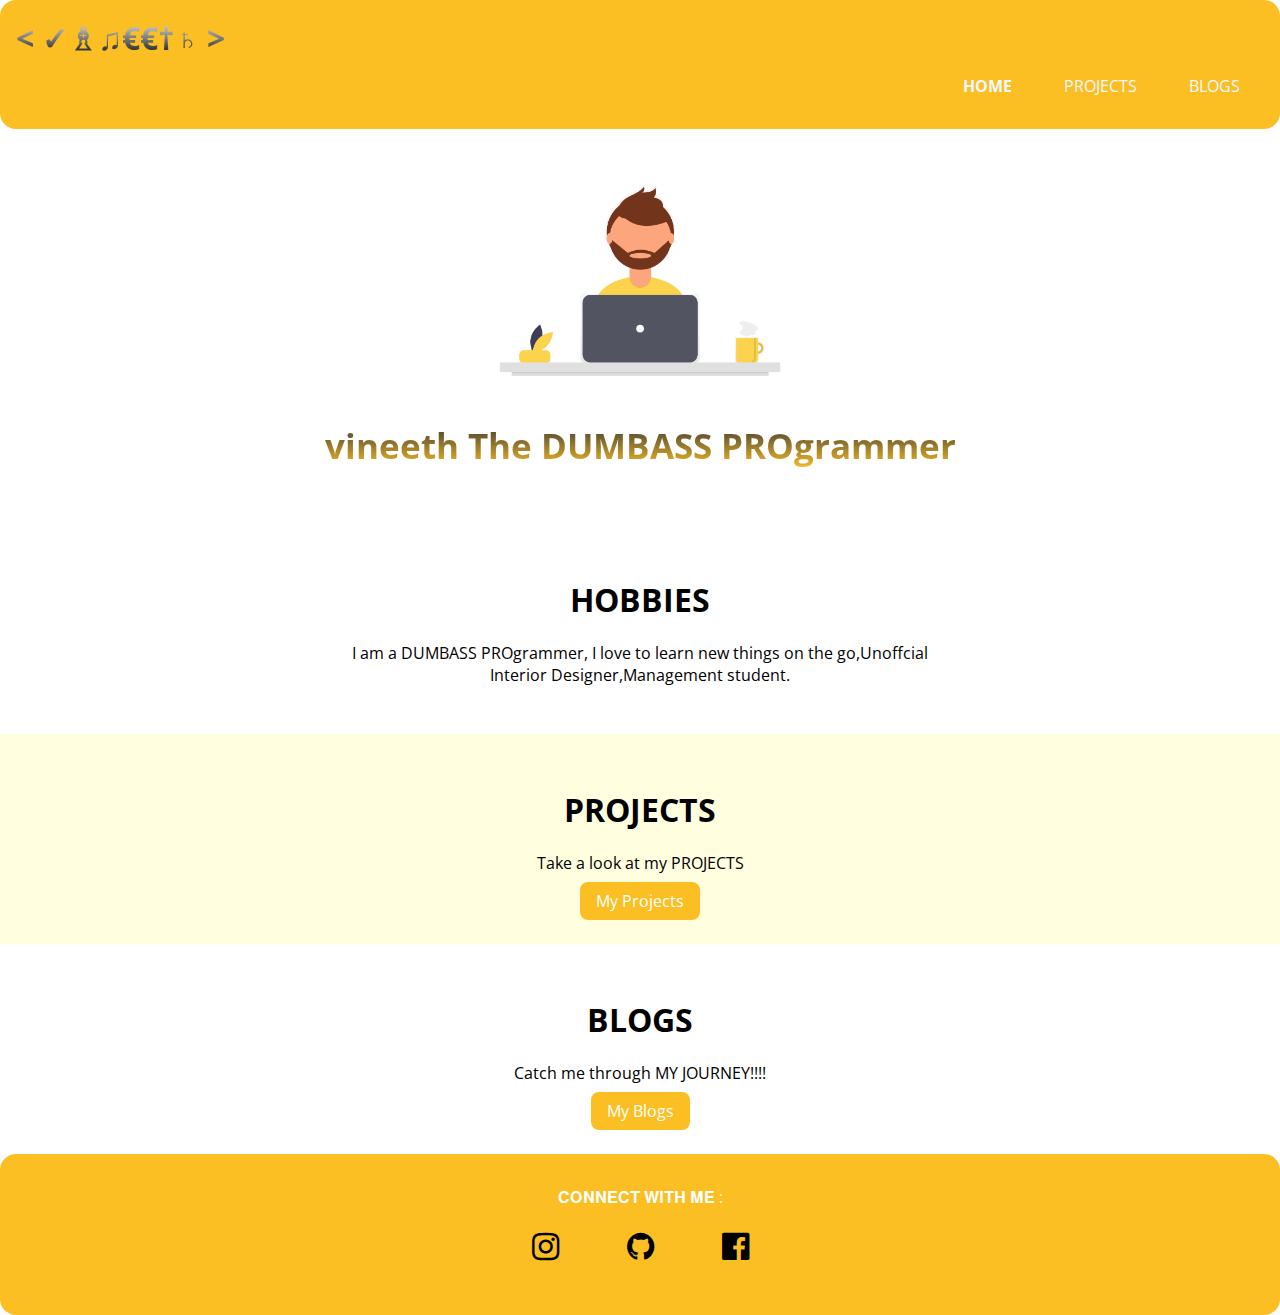
==== index.html @ 6b04a58d "Added footer to all pages" ====
<!DOCTYPE html>
<html lang="en">
<head>
    <meta charset="UTF-8">
    <meta name="viewport" content="width=device-width, initial-scale=1.0">
    <title>Website</title>
    <link rel="stylesheet" href="style.css">
    <link href="https://stackpath.bootstrapcdn.com/font-awesome/4.7.0/css/font-awesome.min.css" rel="stylesheet" integrity="sha384-wvfXpqpZZVQGK6TAh5PVlGOfQNHSoD2xbE+QkPxCAFlNEevoEH3Sl0sibVcOQVnN" crossorigin="anonymous">
</head>

<body>

    <nav class="navigation container">
        <div class="nav-brand">
            < ✓♗♫€€†♄ >
        </div>
        <ul class="list-non-bullet">
            <li class="list-item-inline">
                <a class="link link-active" href="/">HOME</a>
            </li>
            <li class="list-item-inline">
                <a class="link " href="project.html">PROJECTS</a>
            </li>
            <li class="list-item-inline">
                <a class="link" href="./blog.html">BLOGS</a>
            </li>
    </nav>


    <header class="anime">
        <img class="anime-image" src="images\undraw_Designer_by46.png">

        <h1 class="anime-heading">vineeth The DUMBASS PROgrammer</span></h1>
    </header>



    <section class="section">
        <div class="container container-center ">
            <h1>HOBBIES</h1>
            <p>I am a DUMBASS PROgrammer, I love to learn new things on the go,Unoffcial Interior Designer,Management student.</p>
        </div>

    </section>

    <section class="section grey">
        <div class="container container-center">
            <h1>PROJECTS</h1>
            <p>Take a look at my PROJECTS</p>
            
         <a class=" link primary-link" href="./project.html">My Projects</a>

         

        </div>

    </section>

    <section class="section">
        <div class="container container-center ">
        
            <h1>BLOGS</h1>
            <p>Catch me through MY JOURNEY!!!!</p>
            <a class=" link primary-link" href="./blog.html">My Blogs</a>
        </div>
    </section>

    <footer class="footer">
        <div class="footer-header">𝐂𝐎𝐍𝐍𝐄𝐂𝐓 𝐖𝐈𝐓𝐇 𝐌𝐄 :
        

                <ul class="social-connection list-non-bullet">
                    <li class="list-item-inline">
                        <a class="social" href="https://www.instagram.com/vineeth_chowdary5/">
                            <i class="fa fa-instagram" aria-hidden="true"></i></a>
                    </li>

                    <li class="list-item-inline">
                        <a class="social" href="https://github.com/vineeth767676">
                            <i class="fa fa-github" aria-hidden="true"></i></a>
                    </li>

                    <li class="list-item-inline">
                        <a class="social" href="https://www.facebook.com/profile.php?id=100005482367172">
                            <i class="fa fa-facebook-official" aria-hidden="true"></i></a>
                    </li>

                </ul>
        </div>
    </footer>

</body>

</html>
---- style.css ----
@import url('https://fonts.googleapis.com/css2?family=Open+Sans:wght@400;700&display=swap');

body {
   font-family: 'Open Sans', sans-serif;

   margin: 0%;

   /* background-color: #ffffd8;*/
}


hr {
   margin: 2rem 0rem;
}

/* container */
.container {
   padding: 0rem 1rem;
}

.container-center {
   max-width: 600px;
   margin: auto;
   text-align: center;

}

/* link */
.link {
   text-decoration: none;
   padding: 0.5rem 1rem;
   color: white;




}

.primary-link {
   background-color: #FBBF24;


   border-radius: 0.5rem;
   color: white;
}

.secondary-link {
   border: solid #FBBF24 1px;

   border-radius: 0.5rem;
   color: black;
}


/* list */
.list-non-bullet {

   list-style: none;
}

.list-item-inline {
   display: inline;
   padding: 0rem 0.5rem;

}

.navigation {
   background-color: #FBBF24;

   padding: 1rem;

   border-radius: 1rem;


}

.navigation .link {
   color: aliceblue;
}

.navigation .nav-brand {
   font-weight: bold;
   font-size: 2rem;
   background: -webkit-linear-gradient(rgb(255, 255, 255), rgb(0, 0, 0));
   -webkit-background-clip: text;
   -webkit-text-fill-color: transparent;
}

.navigation .list-non-bullet {
   text-align: right;
}

.navigation .link-active {
   font-weight: bold;
}

/* header */

.anime {
   padding: 2rem;
}

.anime .anime-image {
   max-width: 350px;
   display: block;
   margin: auto;
}

/* .anime .anime-heading {
   color: #3B82F6;
   padding: 1rem;

} */

.anime .anime-heading {
   text-align: center;
   font-size: 35px;
   background: -webkit-linear-gradient(#d8d8d8, #FBBF24);
   -webkit-background-clip: text;
   -webkit-text-fill-color: transparent;

   background-image: linear-gradient( #333, #FBBF24);

}



/* section */

.section {
   padding: 2rem;
}

.section h1 {
   text-align: center;

}

.grey {
   background-color: #FFFFE0;
}

/* footer */

.footer {
   background-color: #FBBF24;
   padding: 2rem 1rem;
   text-align: center;
   color: white;
   border-radius: 1rem;
}

.footer ul {
   padding-inline-start: 0px;
}

.social {
   text-decoration: none;
   padding: 1.5rem;
   color: black;
   font-size: 2rem;
}
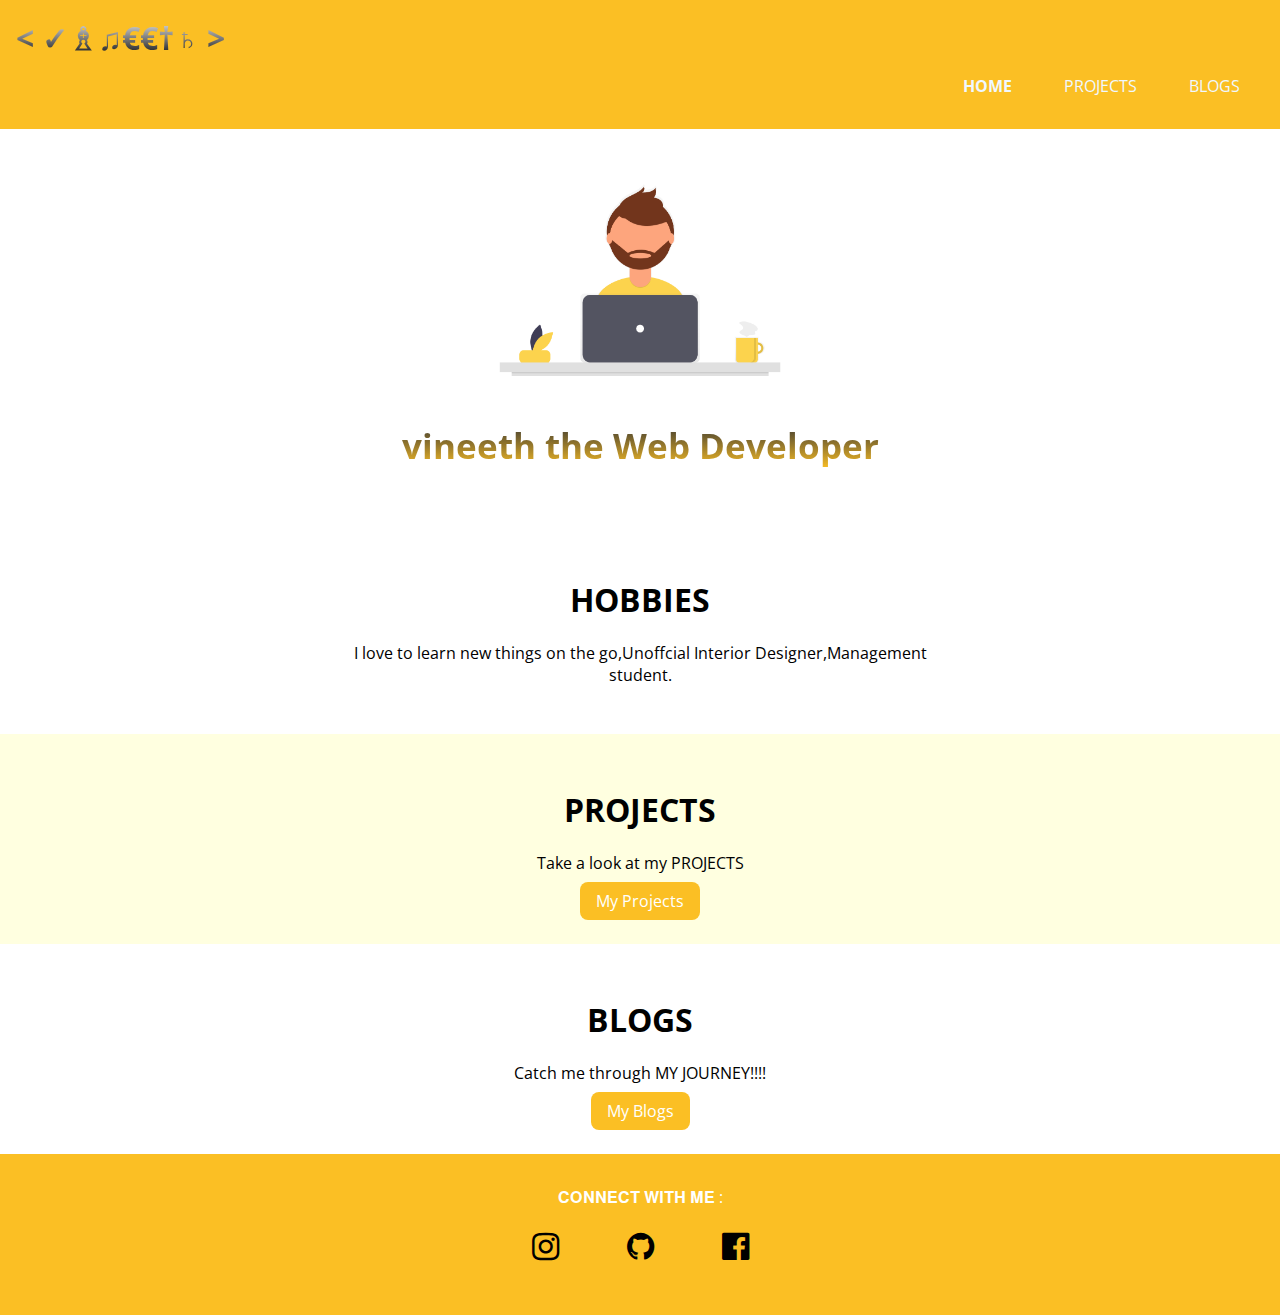
==== commit 9b9b924b: "updated" ====
--- a/index.html
+++ b/index.html
@@ -30,7 +30,7 @@
     <header class="anime">
         <img class="anime-image" src="images\undraw_Designer_by46.png">
 
-        <h1 class="anime-heading">vineeth The DUMBASS PROgrammer</span></h1>
+        <h1 class="anime-heading">vineeth the Web Developer</span></h1>
     </header>
 
 
@@ -38,7 +38,7 @@
     <section class="section">
         <div class="container container-center ">
             <h1>HOBBIES</h1>
-            <p>I am a DUMBASS PROgrammer, I love to learn new things on the go,Unoffcial Interior Designer,Management student.</p>
+            <p>I love to learn new things on the go,Unoffcial Interior Designer,Management student.</p>
         </div>
 
     </section>
--- a/style.css
+++ b/style.css
@@ -68,8 +68,6 @@
    background-color: #FBBF24;
 
    padding: 1rem;
-
-   border-radius: 1rem;
 
 
 }
@@ -147,7 +145,6 @@
    padding: 2rem 1rem;
    text-align: center;
    color: white;
-   border-radius: 1rem;
 }
 
 .footer ul {
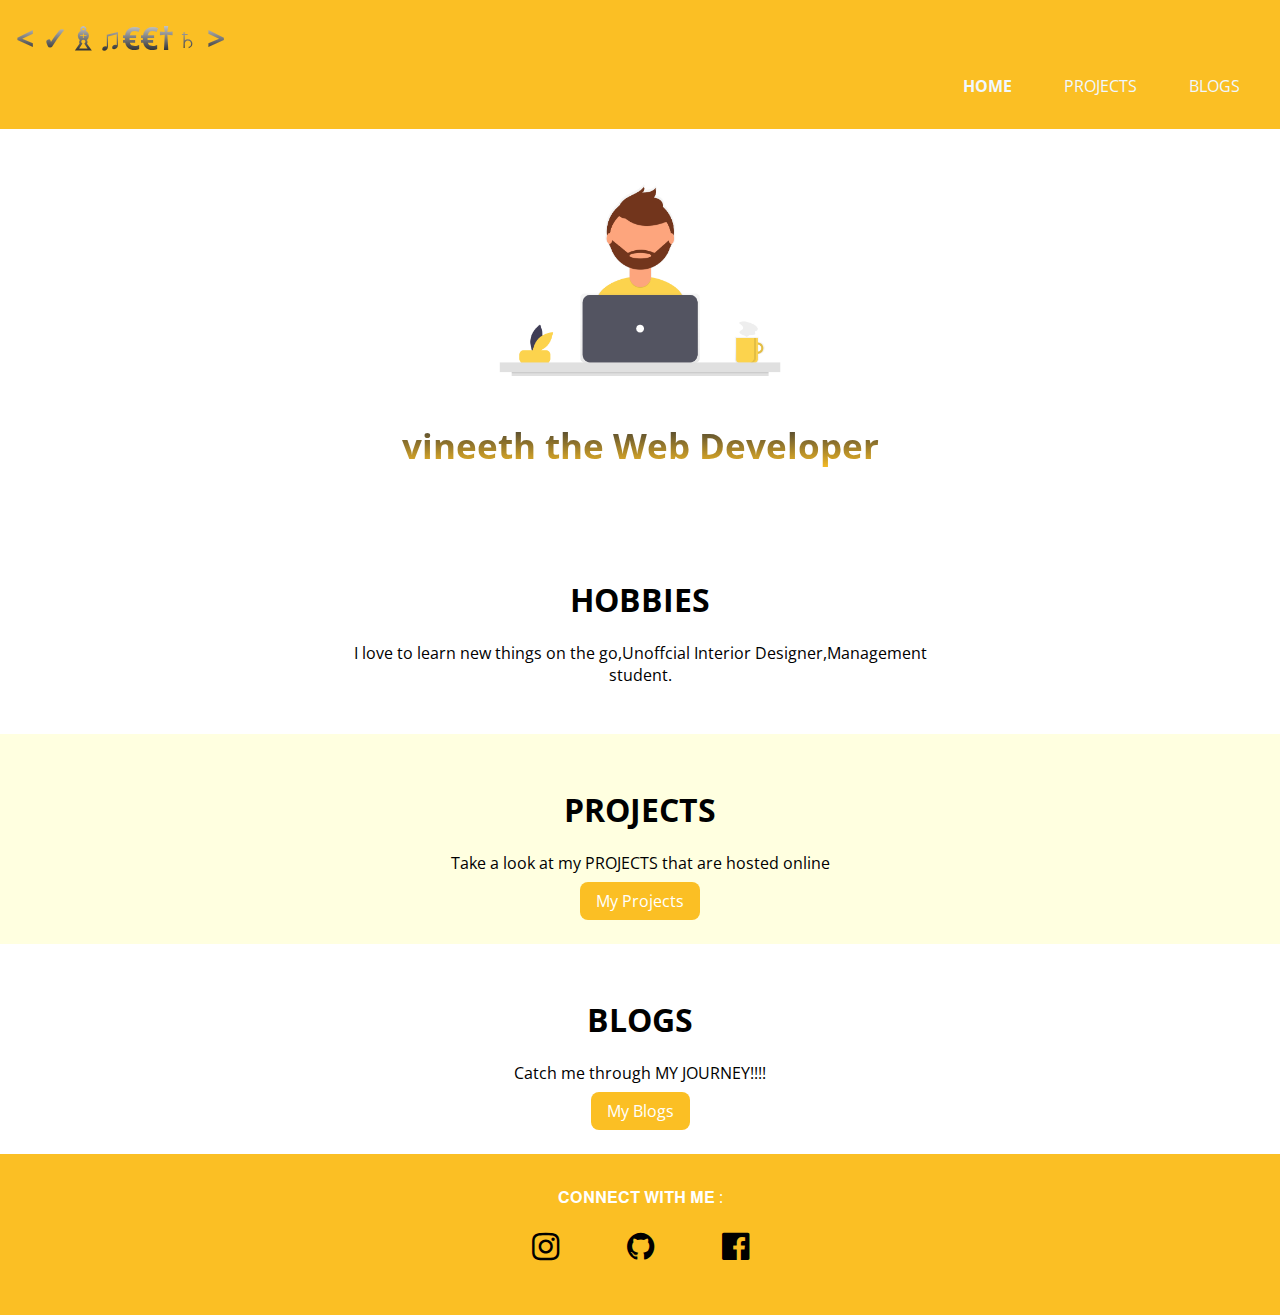
==== commit 9c96f146: "initial" ====
--- a/index.html
+++ b/index.html
@@ -46,7 +46,7 @@
     <section class="section grey">
         <div class="container container-center">
             <h1>PROJECTS</h1>
-            <p>Take a look at my PROJECTS</p>
+            <p>Take a look at my PROJECTS that are hosted online</p>
             
          <a class=" link primary-link" href="./project.html">My Projects</a>
 
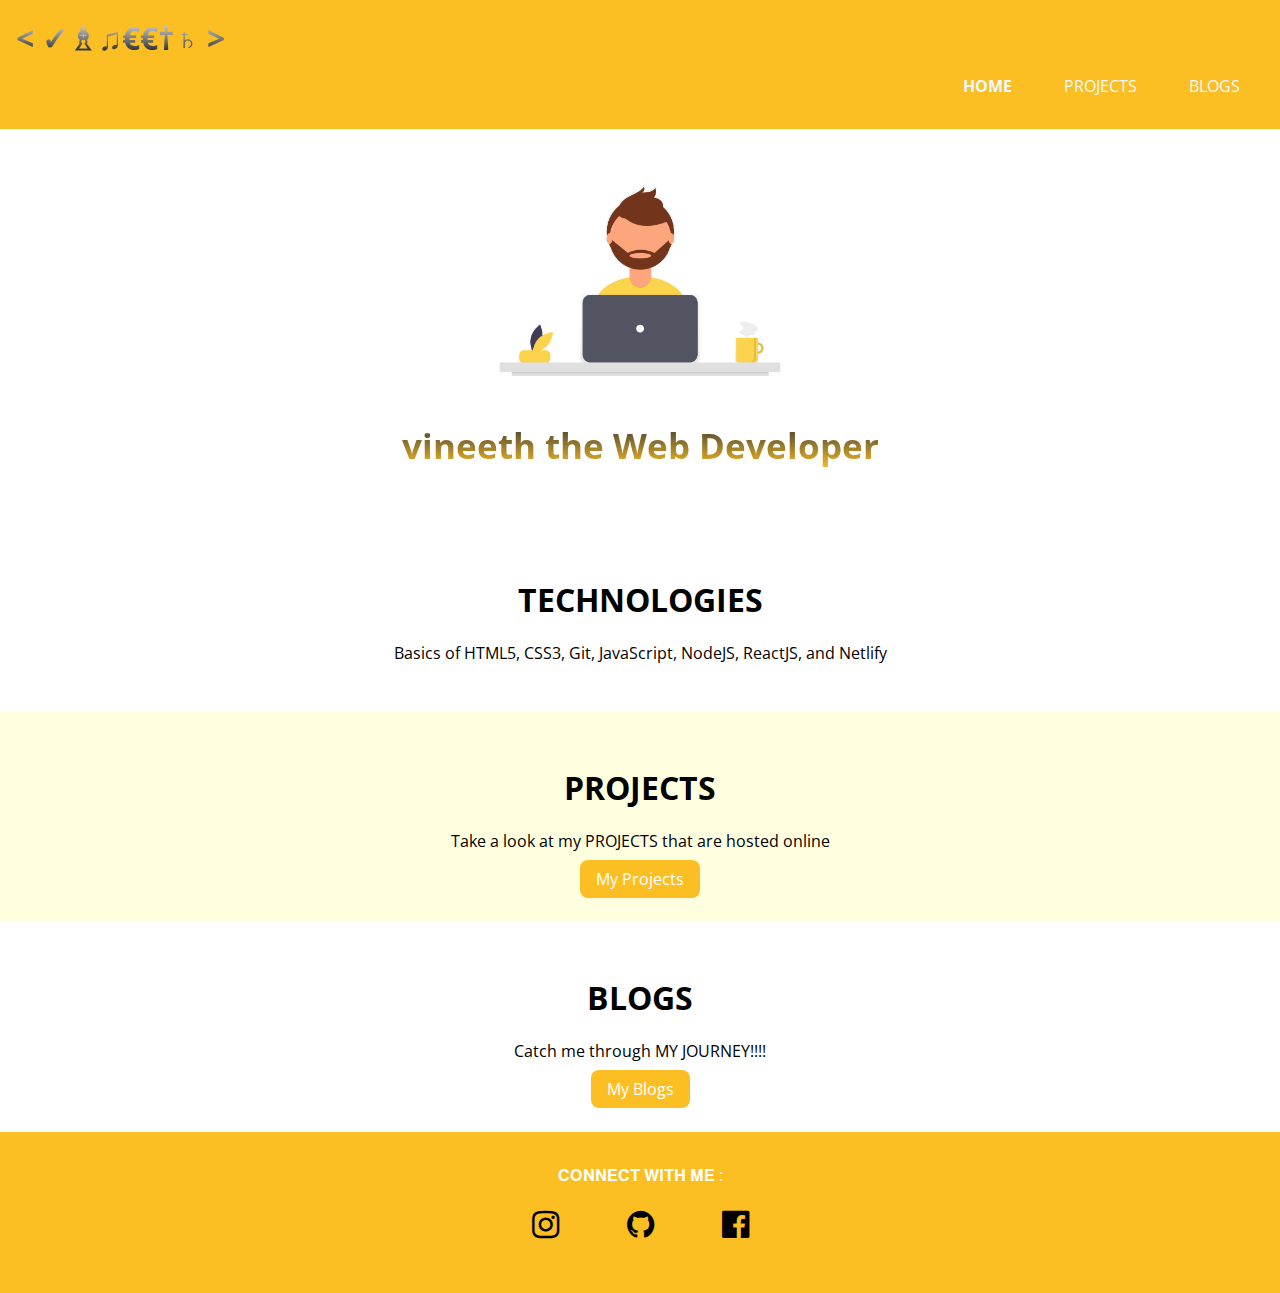
==== commit 26d8e931: "update" ====
--- a/index.html
+++ b/index.html
@@ -37,8 +37,8 @@
 
     <section class="section">
         <div class="container container-center ">
-            <h1>HOBBIES</h1>
-            <p>I love to learn new things on the go,Unoffcial Interior Designer,Management student.</p>
+            <h1>TECHNOLOGIES</h1>
+            <p>Basics of HTML5, CSS3, Git, JavaScript, NodeJS, ReactJS, and Netlify</p>
         </div>
 
     </section>
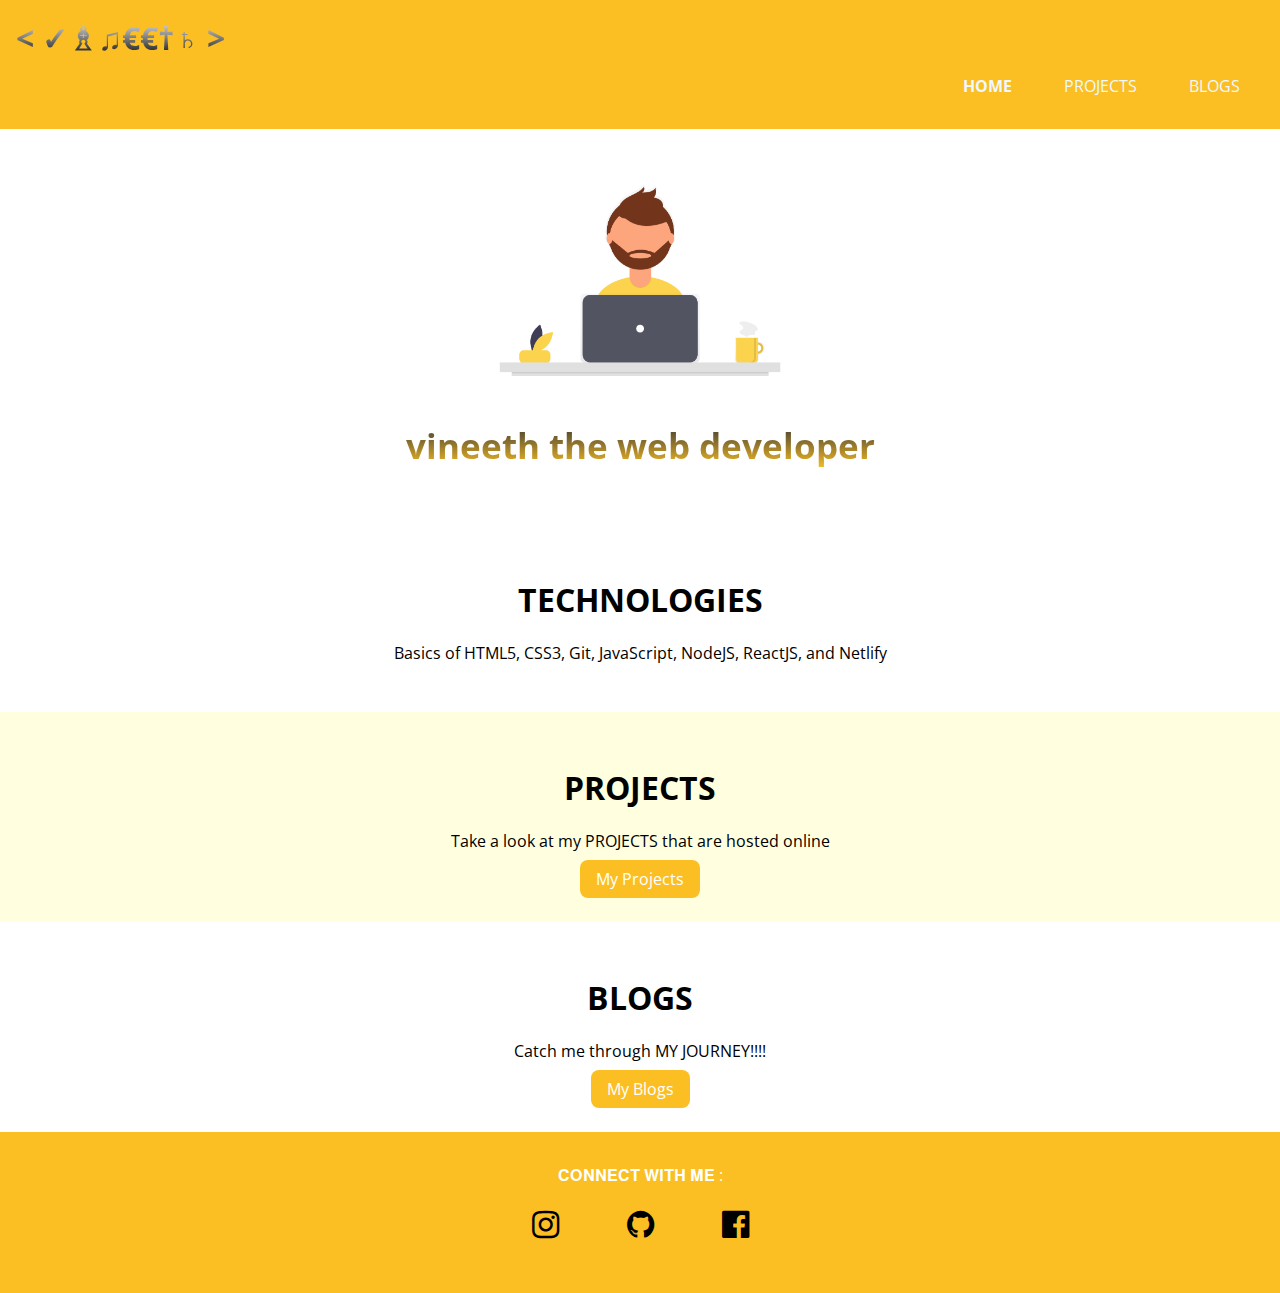
==== commit adde022d: "commit" ====
--- a/index.html
+++ b/index.html
@@ -30,7 +30,7 @@
     <header class="anime">
         <img class="anime-image" src="images\undraw_Designer_by46.png">
 
-        <h1 class="anime-heading">vineeth the Web Developer</span></h1>
+        <h1 class="anime-heading">vineeth the web developer</span></h1>
     </header>
 
 
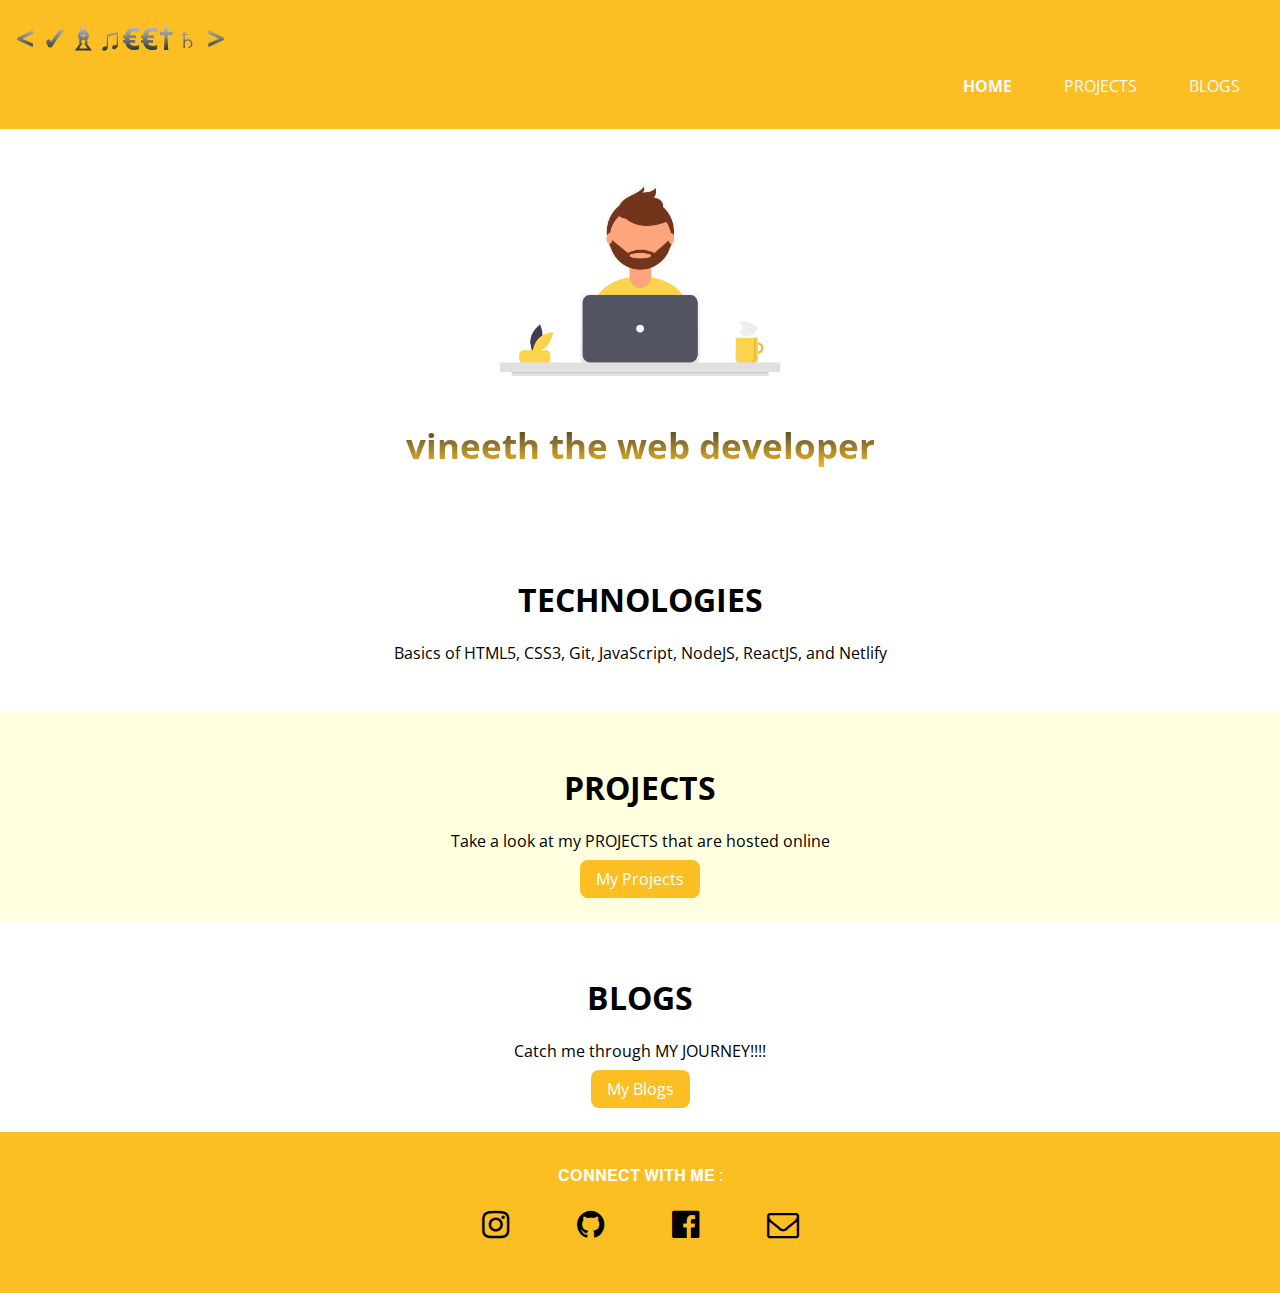
==== commit 407fea40: "add :new blog" ====
--- a/index.html
+++ b/index.html
@@ -85,6 +85,12 @@
                             <i class="fa fa-facebook-official" aria-hidden="true"></i></a>
                     </li>
 
+                    <li class="list-item-inline">
+                        <a class="social" href="/">
+                            <i class="fa fa-envelope-o" aria-hidden="true"></i> </a>
+
+                    </li>
+
                 </ul>
         </div>
     </footer>
--- a/style.css
+++ b/style.css
@@ -156,4 +156,5 @@
    padding: 1.5rem;
    color: black;
    font-size: 2rem;
-}+}
+
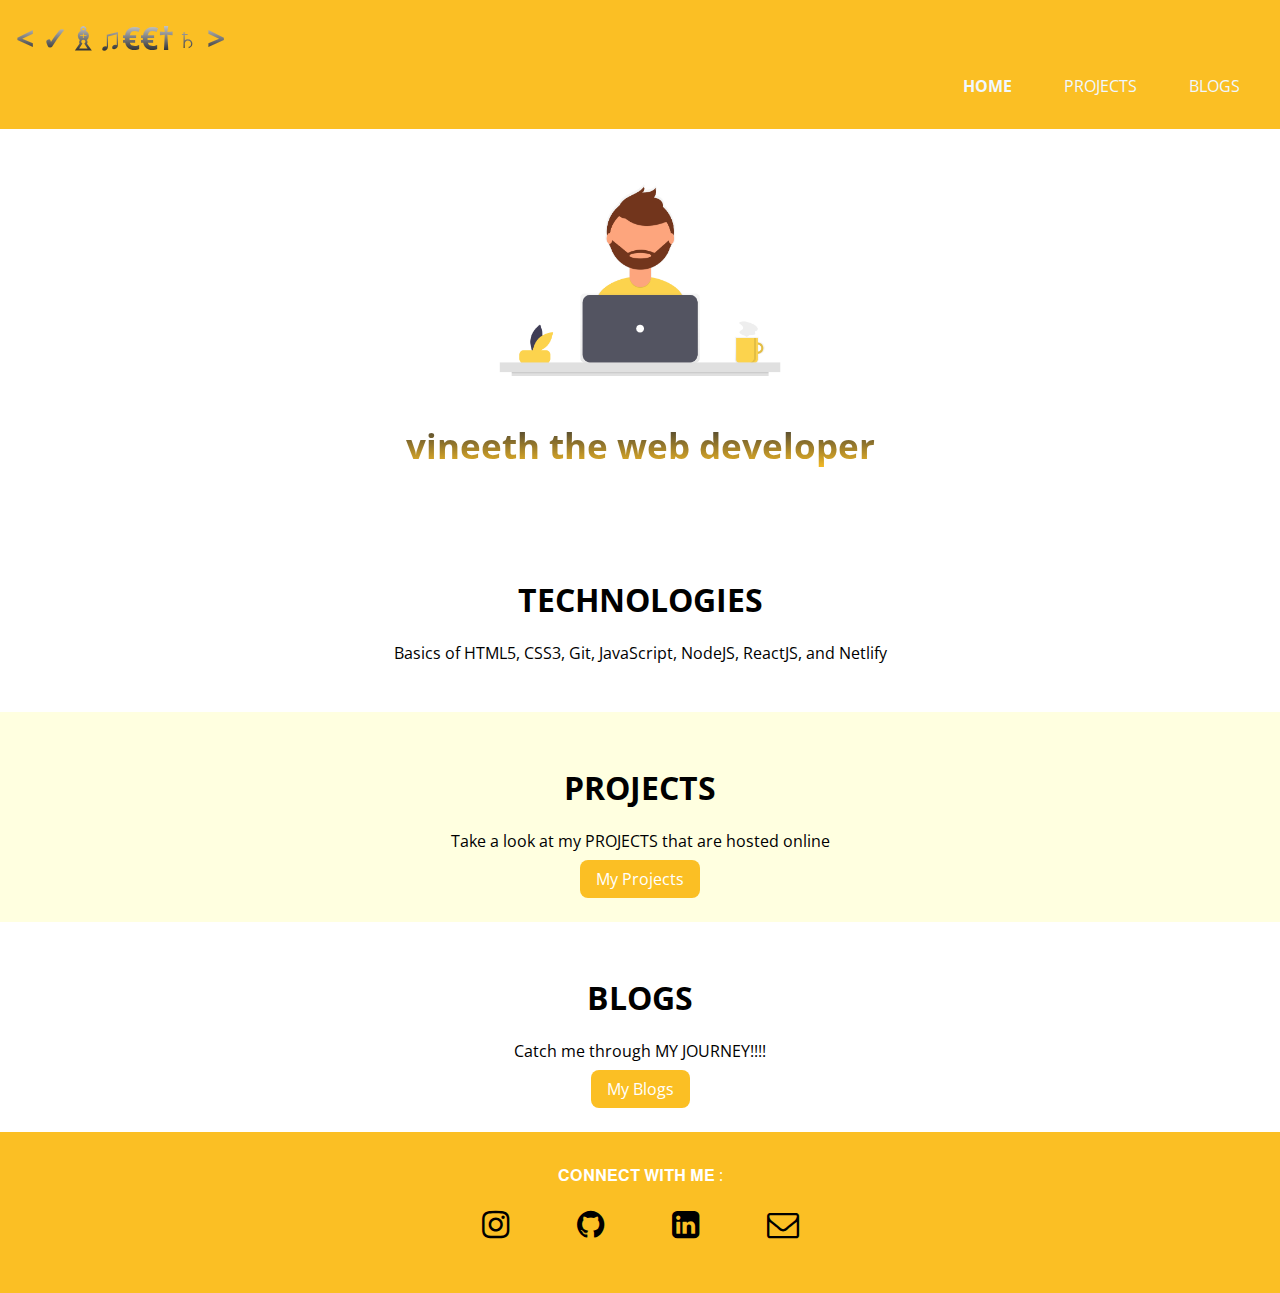
==== commit d61ba423: "footer : linkedin" ====
--- a/index.html
+++ b/index.html
@@ -81,8 +81,8 @@
                     </li>
 
                     <li class="list-item-inline">
-                        <a class="social" href="https://www.facebook.com/profile.php?id=100005482367172">
-                            <i class="fa fa-facebook-official" aria-hidden="true"></i></a>
+                        <a class="social" href="https://www.linkedin.com/in/vineeth-tammineni-793067202/">
+                            <i class="fa fa-linkedin-square" aria-hidden="true"></i></i></a>
                     </li>
 
                     <li class="list-item-inline">
--- a/style.css
+++ b/style.css
@@ -158,3 +158,6 @@
    font-size: 2rem;
 }
 
+.dummy {
+  text-align: center;
+}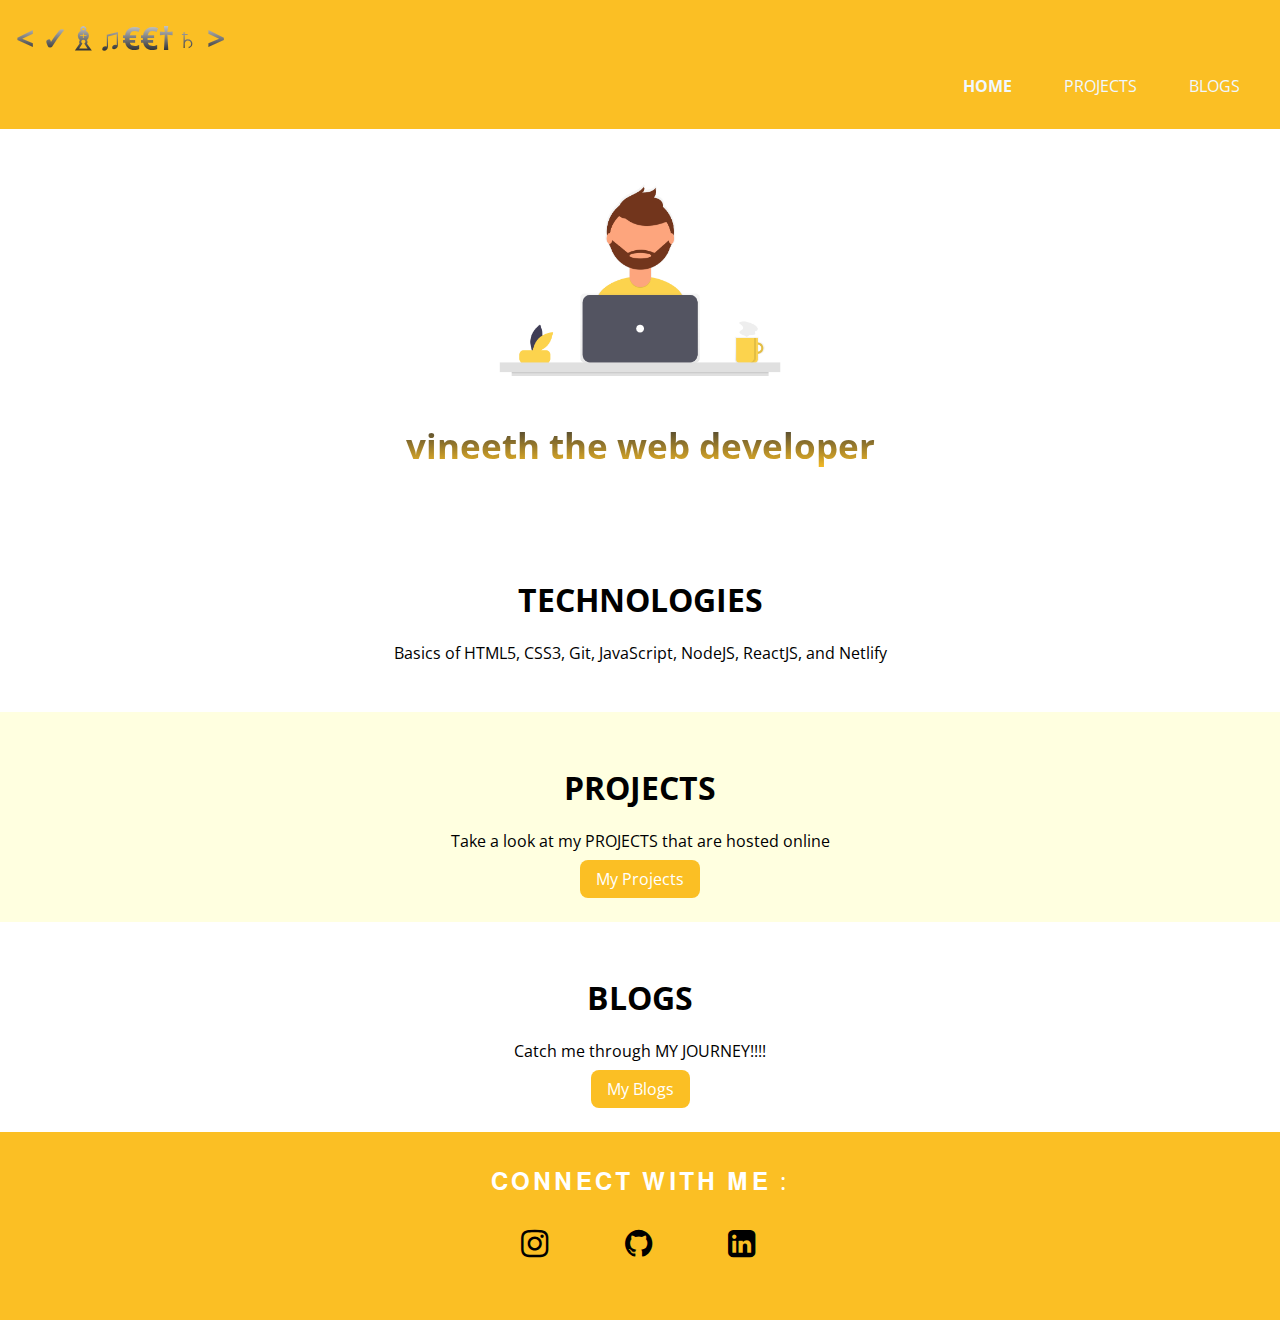
==== commit eda08176: "commit" ====
--- a/index.html
+++ b/index.html
@@ -85,12 +85,7 @@
                             <i class="fa fa-linkedin-square" aria-hidden="true"></i></i></a>
                     </li>
 
-                    <li class="list-item-inline">
-                        <a class="social" href="/">
-                            <i class="fa fa-envelope-o" aria-hidden="true"></i> </a>
-
-                    </li>
-
+                    
                 </ul>
         </div>
     </footer>
--- a/style.css
+++ b/style.css
@@ -157,7 +157,10 @@
    color: black;
    font-size: 2rem;
 }
-
+.footer-header{
+   letter-spacing: .2rem;
+   font-size: x-large;
+}
 .dummy {
   text-align: center;
 }